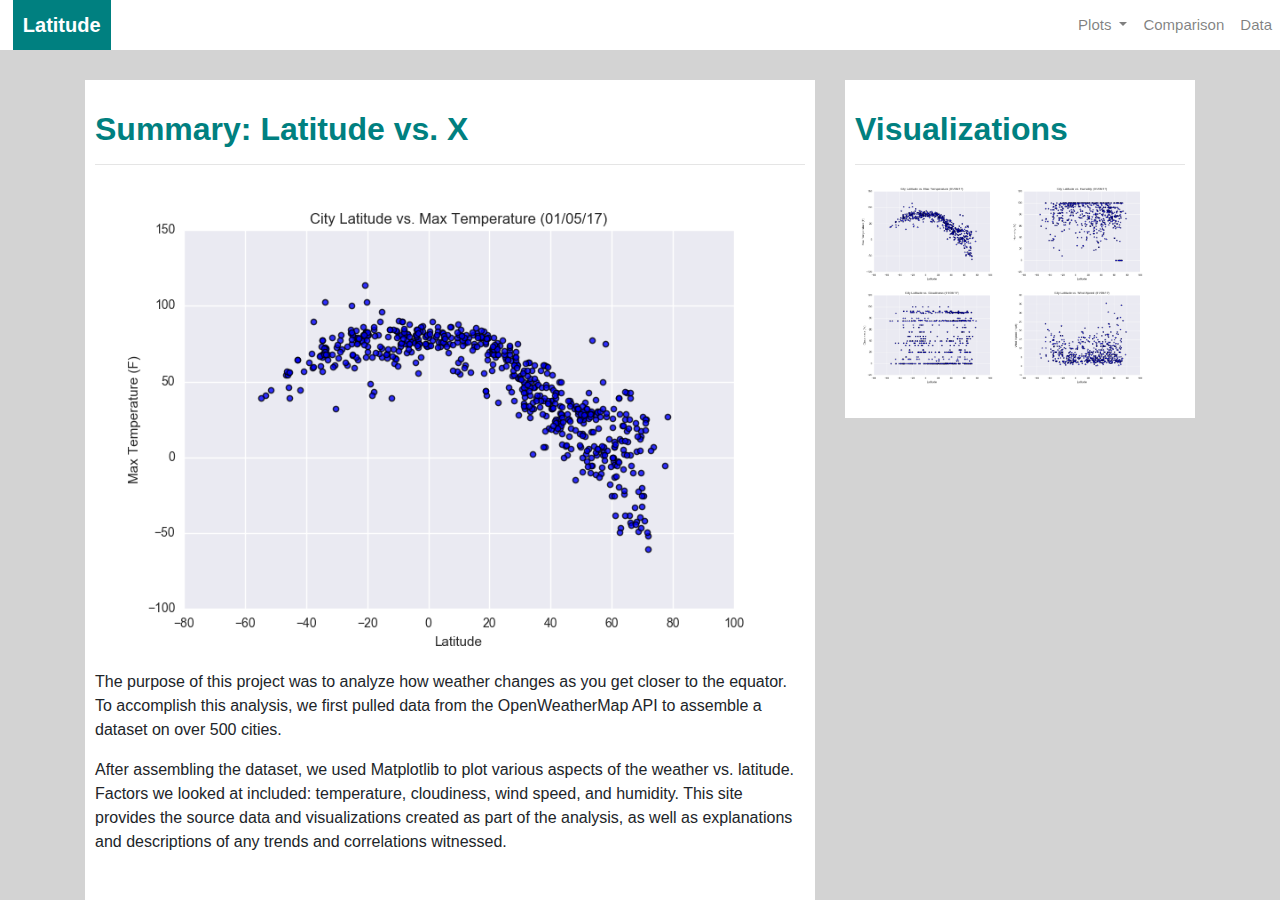
==== index.html @ a81a3029 "Finished data.html" ====
<!DOCTYPE html>
<html lang="en-us">

<head>
  <meta charset="UTF-8">
  <title>Latitude Analysis Dashboard</title>
  <link rel="stylesheet" href="https://cdn.jsdelivr.net/npm/bootstrap@4.6.0/dist/css/bootstrap.min.css" integrity="sha384-B0vP5xmATw1+K9KRQjQERJvTumQW0nPEzvF6L/Z6nronJ3oUOFUFpCjEUQouq2+l" crossorigin="anonymous"> 

  <meta name="viewport" content="width=device-width, initial-scale=1">
  <link rel="stylesheet" href="https://maxcdn.bootstrapcdn.com/bootstrap/4.5.2/css/bootstrap.min.css">
  <script src="https://ajax.googleapis.com/ajax/libs/jquery/3.5.1/jquery.min.js"></script>
  <script src="https://cdnjs.cloudflare.com/ajax/libs/popper.js/1.16.0/umd/popper.min.js"></script>
  <script src="https://maxcdn.bootstrapcdn.com/bootstrap/4.5.2/js/bootstrap.min.js"></script>

  <link rel="stylesheet" href="styles.css">

</head>

<body>
  <!-- Navigation -->
  <nav class="navbar navbar-expand-lg navbar-light">
    <a class="navbar-brand" href="index.html">Latitude</a>
    <button class="navbar-toggler border border-white" type="button" data-toggle="collapse" 
      data-target="#navbarNavDropdown" aria-controls="navbarNavDropdown" aria-expanded="false" 
      aria-label="Toggle navigation">
      <span class="navbar-toggler-icon"></span>
    </button>
    <div class="collapse navbar-collapse" id="navbarNavDropdown">
      <ul class="navbar-nav ml-auto">
        <li class="nav-item dropdown">
          <a class="nav-link dropdown-toggle" href="#" id="navbarDropdownMenuLink" data-toggle="dropdown"
            aria-haspopup="true" aria-expanded="false">
            Plots
          </a>
          <div class="dropdown-menu" aria-labelledby="navbarDropdownMenuLink">
            <a class="dropdown-item" href="MaxTemp.html">Maximum Temp</a>
            <a class="dropdown-item" href="Humidity.html">Humidity</a>
            <a class="dropdown-item" href="Cloudiness.html">Cloudiness</a>
            <a class="dropdown-item" href="WindSpeed.html">Wind Speed</a>
          </div>
        </li>
        <li class="nav-item">
          <a class="nav-link" href="comparison.html">Comparison</a>
        </li>
        <li class="nav-item">
          <a class="nav-link" href="data.html">Data</a>
        </li>
  
      </ul>
    </div>
  </nav>
  <!-- End Navigation -->

  <div class="container">
    
    <div class="row">
      <!-- Left Box -->
      <div class="col-lg-8 col-md-12">
        <div class="box1">
          <h2>Summary: Latitude vs. X</h2>
          <hr>
          <img src="Resources/Assets/LatVsMaxTemp.png" class="img-fluid rounded float-left" alt="Latitude vs Maximum Temperature">
          <p>The purpose of this project was to analyze how weather changes as you get closer to the equator. 
            To accomplish this analysis, we first pulled data from the OpenWeatherMap API to assemble a dataset on over 500 cities.</p>
          <p>After assembling the dataset, we used Matplotlib to plot various aspects of the weather vs. latitude. Factors we looked at 
            included: temperature, cloudiness, wind speed, and humidity. This site provides the source data and visualizations created 
            as part of the analysis, as well as explanations and descriptions of any trends and correlations witnessed.</p>
        </div>
      </div>

      <!-- Right Box -->
      <div class="col-lg-4 col-md-12">
        <div class="box1">
          <h2>Visualizations</h2>
          <hr>

          <div class="container">
            
            <div class="row">
            
                <a href="MaxTemp.html">
                  <img class="pull-left" src="Resources/Assets/LatVsMaxTemp.png" class="img-fluid" alt="Latitude vs Temperature">
                </a>
                <a href="Humidity.html">
                  <img class="pull-left" src="Resources/Assets/LatVsHumid.png" class="img-fluid" alt="Latitude vs Humidity">
                </a>
            </div>
      
            <div class="row">
            
                <a href="Cloudiness.html">
                  <img class="pull-left" src="Resources/Assets/LatVsCloud.png" class="img-fluid" alt="Latitude vs Cloudiness">
                </a>
                <a href="WindSpeed.html">
                  <img class="pull-left" src="Resources/Assets/LatVsWind.png" class="img-fluid" alt="Latitude vs Wind Speed">
                </a>  
            </div>
          </div>
        </div>
      </div>

    </div>

  </div>

</body>

</html>
---- styles.css ----
.navbar-light .navbar-brand {
    color: #FFFF;
}
.navbar {
    background-color: #FFFF;
    width: 100%;
    padding: 0;
}
.navbar-brand {
    font-size: 20px;
    font-weight: bold;
    background: #008080 ;
    padding: 10px;
    margin-left: 1%;
}
.nav-button {
    padding-left: 10px;
    padding-right:10px;
}
.navbar-collapse {
    position: static;
    font-size: 15px;
}
/* Main headings - Landing(2), Plots(2 ea), Comparison, Data */
h2 {
    color: #008080 ;  
    font-weight: bolder; 
    padding-top: 20px;
}

/* Secondary headings - Comparision(4) */
h4 {
    color: #008080 ;  
    font-weight: bolder; 
    text-align: center;
}
/* Paragraph format */
p{
    font-size: 16px; 
}
body {
    background: lightgray;
}
/* Main box  - Landing(2), Plots(2 ea), Comparision(4), Data */
.box1 {
    background:#FFFF;
    padding: 10px;
    margin-top: 30px;
    padding-bottom: 30px;
}
.col-md-6 {
    padding: 10px;
    margin-top: 30px;
    padding-bottom: 50px;    
}
.col-sm-4,.col-md-4,.col-lg-4 img {
    width: 150px;
}
.responsive {
    width: 90%;
    height: auto;
    position:relative;
    left: 5%;
    margin-bottom: 5%;
}
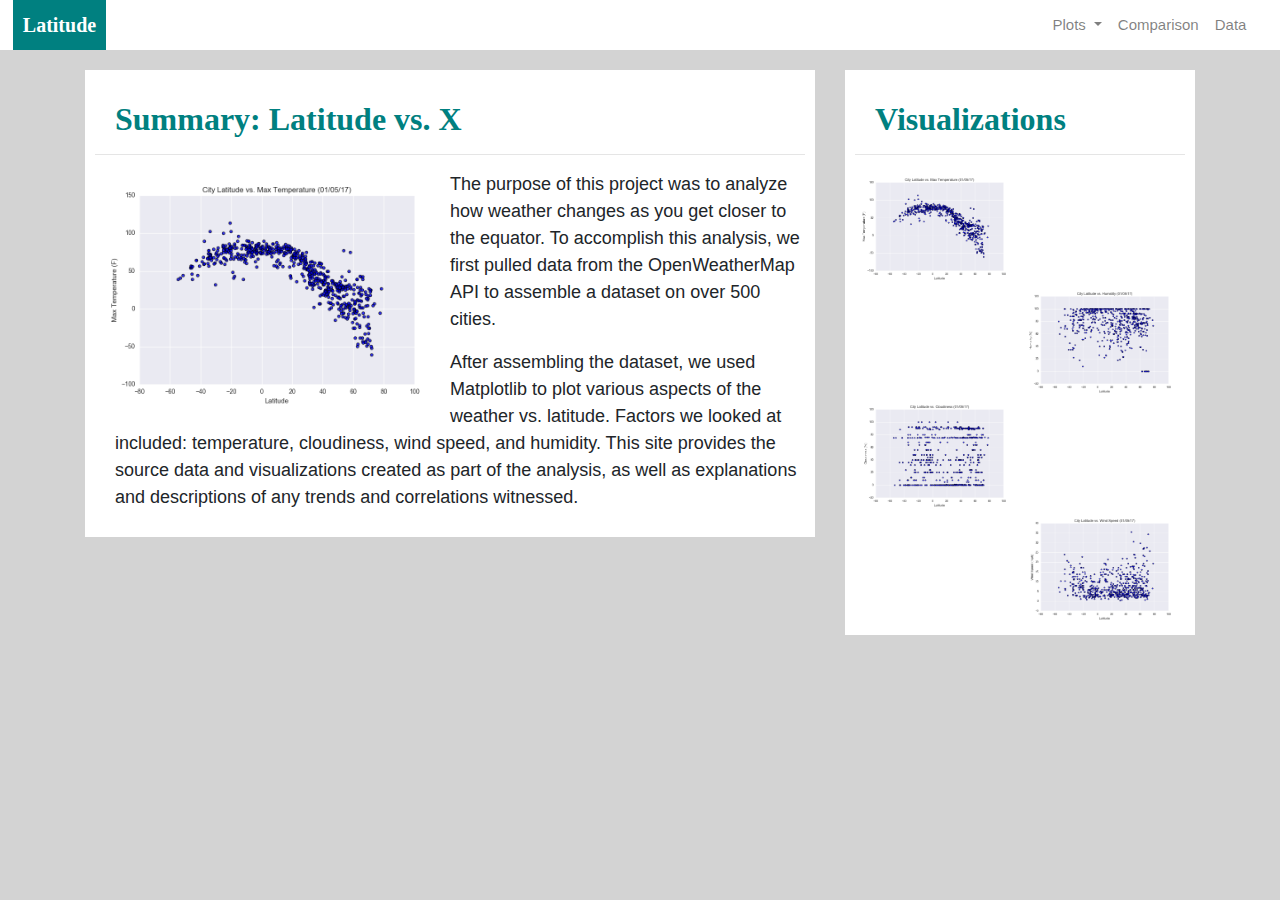
==== commit ee437ee9: "Fixed some link references" ====
--- a/index.html
+++ b/index.html
@@ -54,12 +54,13 @@
   <div class="container">
     
     <div class="row">
+      
       <!-- Left Box -->
       <div class="col-lg-8 col-md-12">
         <div class="box1">
           <h2>Summary: Latitude vs. X</h2>
           <hr>
-          <img src="Resources/Assets/LatVsMaxTemp.png" class="img-fluid rounded float-left" alt="Latitude vs Maximum Temperature">
+          <img src="Resources/Assets/LatVsMaxTemp.png" class="sm-plot float-left" alt="Latitude vs Maximum Temperature">
           <p>The purpose of this project was to analyze how weather changes as you get closer to the equator. 
             To accomplish this analysis, we first pulled data from the OpenWeatherMap API to assemble a dataset on over 500 cities.</p>
           <p>After assembling the dataset, we used Matplotlib to plot various aspects of the weather vs. latitude. Factors we looked at 
@@ -79,20 +80,20 @@
             <div class="row">
             
                 <a href="MaxTemp.html">
-                  <img class="pull-left" src="Resources/Assets/LatVsMaxTemp.png" class="img-fluid" alt="Latitude vs Temperature">
+                  <img src="Resources/Assets/LatVsMaxTemp.png" class="sm-plot float-left" alt="Latitude vs Temperature">
                 </a>
                 <a href="Humidity.html">
-                  <img class="pull-left" src="Resources/Assets/LatVsHumid.png" class="img-fluid" alt="Latitude vs Humidity">
+                  <img src="Resources/Assets/LatVsHumid.png" class="sm-plot float-right" alt="Latitude vs Humidity">
                 </a>
             </div>
       
             <div class="row">
             
                 <a href="Cloudiness.html">
-                  <img class="pull-left" src="Resources/Assets/LatVsCloud.png" class="img-fluid" alt="Latitude vs Cloudiness">
+                  <img src="Resources/Assets/LatVsCloud.png" class="sm-plot float-left" alt="Latitude vs Cloudiness">
                 </a>
                 <a href="WindSpeed.html">
-                  <img class="pull-left" src="Resources/Assets/LatVsWind.png" class="img-fluid" alt="Latitude vs Wind Speed">
+                  <img src="Resources/Assets/LatVsWind.png" class="sm-plot float-right" alt="Latitude vs Wind Speed">
                 </a>  
             </div>
           </div>
--- a/styles.css
+++ b/styles.css
@@ -2,12 +2,14 @@
 .navbar-light .navbar-brand {
     color: #FFFF;
 }
+/* Navbar background color and width */
 .navbar {
     background-color: #FFFF;
     width: 100%;
     padding: 0;
 }
 .navbar-brand {
+    font-family: Georgia, serif;
     font-size: 20px;
     font-weight: bold;
     background: #008080 ;
@@ -18,49 +20,56 @@
     padding-left: 10px;
     padding-right:10px;
 }
+/* Navbar: right - Plots (dropdown), Comparison, Data */
 .navbar-collapse {
     position: static;
     font-size: 15px;
+    margin-right: 2%;
+}
+
+/* Body background color */
+body {
+    background: lightgray;
 }
 /* Main headings - Landing(2), Plots(2 ea), Comparison, Data */
 h2 {
+    font-family: Georgia, serif;
+    font-weight: bolder; 
     color: #008080 ;  
-    font-weight: bolder; 
     padding-top: 20px;
+    padding-left: 20px;
 }
-
 /* Secondary headings - Comparision(4) */
 h4 {
+    font-family: Georgia, serif;
+    font-weight: bolder; 
     color: #008080 ;  
-    font-weight: bolder; 
     text-align: center;
 }
 /* Paragraph format */
-p{
-    font-size: 16px; 
-}
-body {
-    background: lightgray;
-}
+p {
+    font-size: 18px; 
+    padding-left: 20px;
+} 
+
 /* Main box  - Landing(2), Plots(2 ea), Comparision(4), Data */
 .box1 {
     background:#FFFF;
     padding: 10px;
-    margin-top: 30px;
-    padding-bottom: 30px;
+    margin-top: 20px;
+    /* padding-bottom: 100px; FIXOVERFLOW */
 }
-.col-md-6 {
+/* Comparision - Plots(4) */
+.col-lg-6 {
     padding: 10px;
-    margin-top: 30px;
-    padding-bottom: 50px;    
+    margin-top: 20px;
+    padding-bottom: 20px;    
 }
-.col-sm-4,.col-md-4,.col-lg-4 img {
-    width: 150px;
+/* Format images */
+.img {
+    max-width: 100%;
 }
-.responsive {
-    width: 90%;
-    height: auto;
-    position:relative;
-    left: 5%;
-    margin-bottom: 5%;
-}
+/* Format images */
+.sm-plot {
+    max-width: 50%;
+} 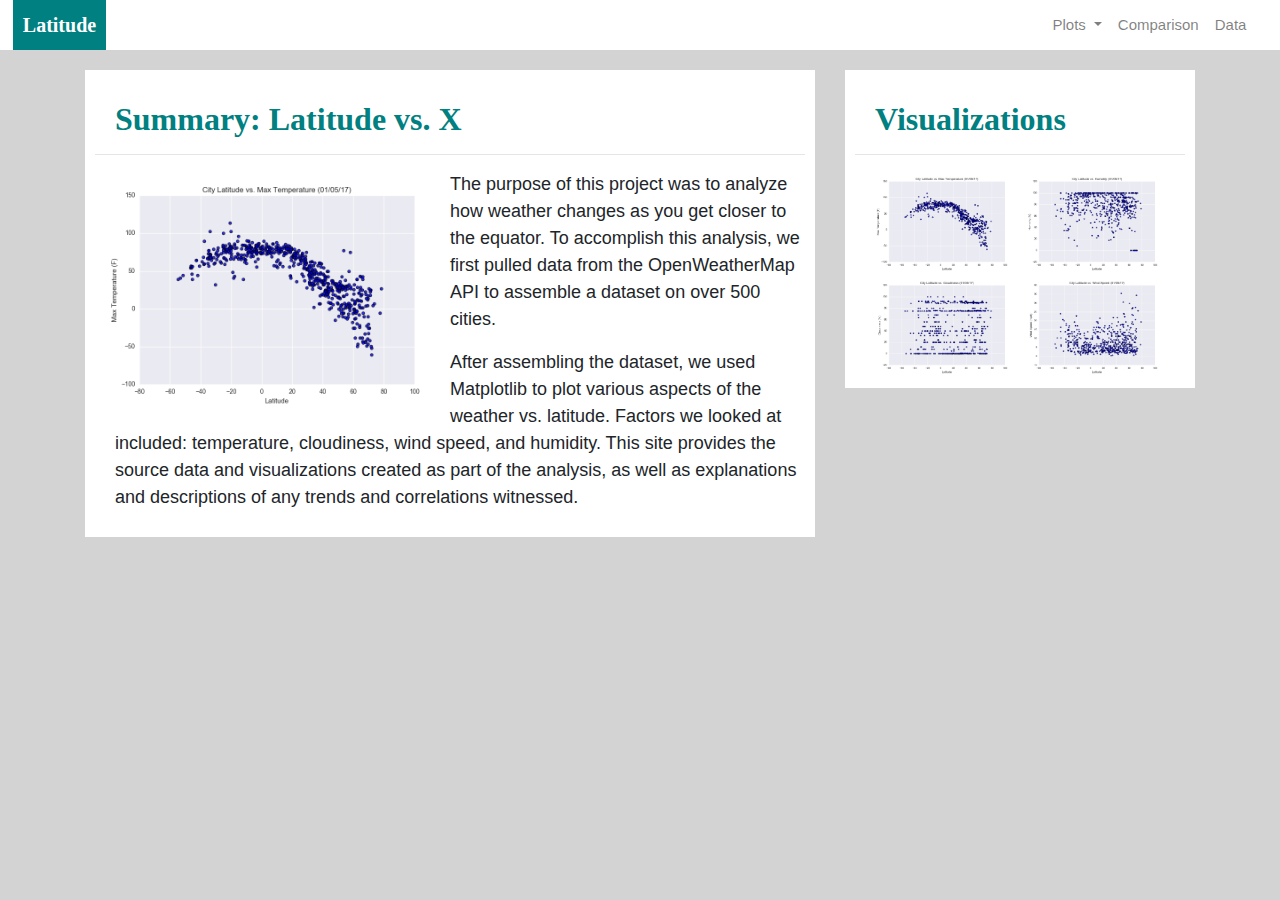
==== commit 9b57d5cc: "Fixed visualizations box" ====
--- a/index.html
+++ b/index.html
@@ -33,7 +33,7 @@
             Plots
           </a>
           <div class="dropdown-menu" aria-labelledby="navbarDropdownMenuLink">
-            <a class="dropdown-item" href="MaxTemp.html">Maximum Temp</a>
+            <a class="dropdown-item" href="MaxTemp.html">Max Temperature</a>
             <a class="dropdown-item" href="Humidity.html">Humidity</a>
             <a class="dropdown-item" href="Cloudiness.html">Cloudiness</a>
             <a class="dropdown-item" href="WindSpeed.html">Wind Speed</a>
@@ -54,7 +54,7 @@
   <div class="container">
     
     <div class="row">
-      
+
       <!-- Left Box -->
       <div class="col-lg-8 col-md-12">
         <div class="box1">
@@ -76,25 +76,22 @@
           <hr>
 
           <div class="container">
-            
-            <div class="row">
-            
-                <a href="MaxTemp.html">
-                  <img src="Resources/Assets/LatVsMaxTemp.png" class="sm-plot float-left" alt="Latitude vs Temperature">
-                </a>
-                <a href="Humidity.html">
-                  <img src="Resources/Assets/LatVsHumid.png" class="sm-plot float-right" alt="Latitude vs Humidity">
-                </a>
+            <div class="row4">
+              <a href="MaxTemp.html">
+                <img src="Resources/Assets/LatVsMaxTemp.png" class="sm-plot" alt="Latitude vs Temperature">
+              </a>
+              <a href="Humidity.html">
+                <img src="Resources/Assets/LatVsHumid.png" class="sm-plot float-right" alt="Latitude vs Humidity">
+              </a>
             </div>
       
-            <div class="row">
-            
-                <a href="Cloudiness.html">
-                  <img src="Resources/Assets/LatVsCloud.png" class="sm-plot float-left" alt="Latitude vs Cloudiness">
-                </a>
-                <a href="WindSpeed.html">
-                  <img src="Resources/Assets/LatVsWind.png" class="sm-plot float-right" alt="Latitude vs Wind Speed">
-                </a>  
+            <div class="row4">
+              <a href="Cloudiness.html">
+                <img src="Resources/Assets/LatVsCloud.png" class="sm-plot" alt="Latitude vs Cloudiness">
+              </a>
+              <a href="WindSpeed.html">
+                <img src="Resources/Assets/LatVsWind.png" class="sm-plot float-right" alt="Latitude vs Wind Speed">
+              </a>  
             </div>
           </div>
         </div>
@@ -106,4 +103,4 @@
 
 </body>
 
-</html>
+</html>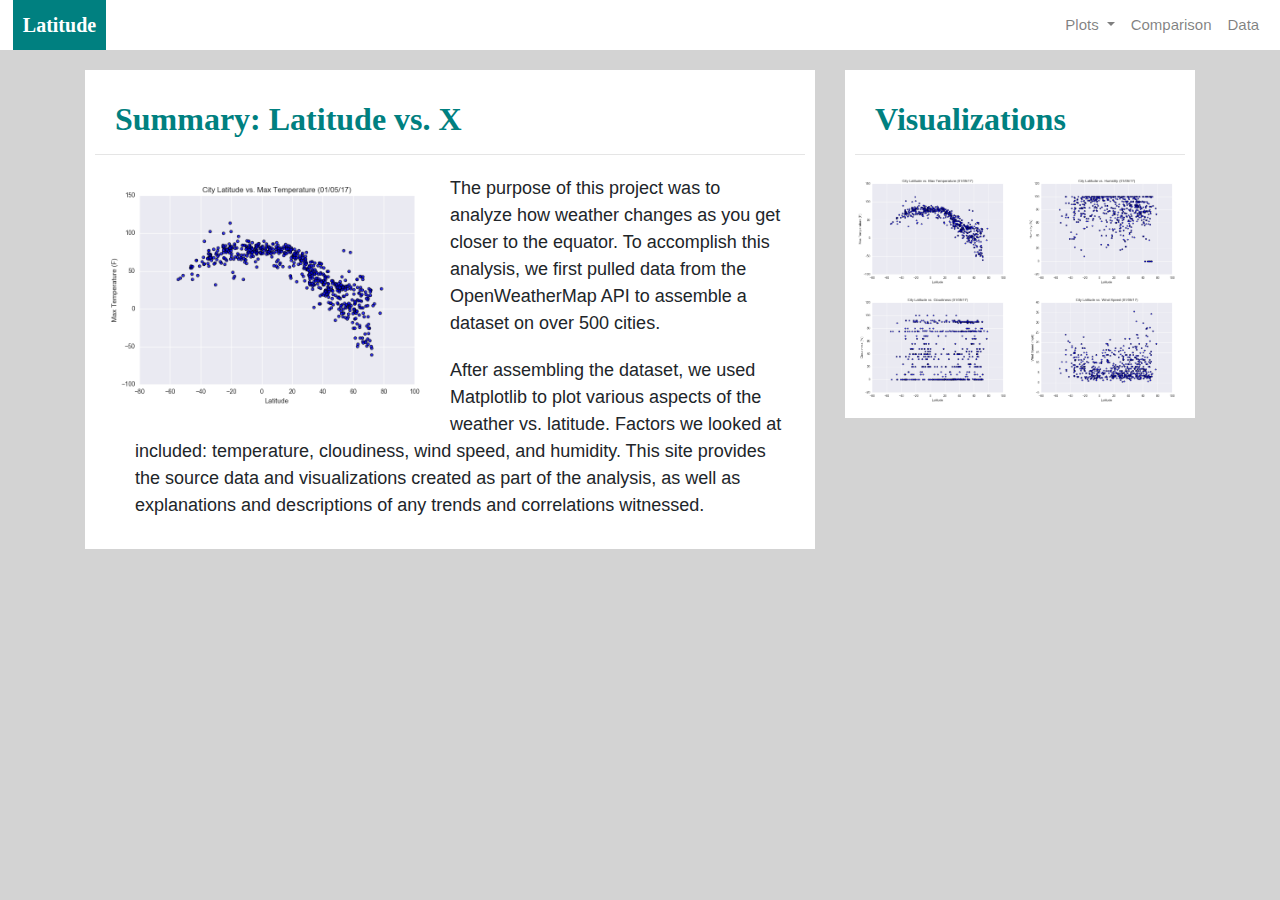
==== commit aeeaeab3: "Added directory" ====
--- a/index.html
+++ b/index.html
@@ -78,19 +78,19 @@
           <div class="container">
             <div class="row4">
               <a href="MaxTemp.html">
-                <img src="Resources/Assets/LatVsMaxTemp.png" class="sm-plot" alt="Latitude vs Temperature">
+                <img src="Resources/Assets/LatVsMaxTemp.png" class="sm-plot select" alt="Latitude vs Temperature">
               </a>
               <a href="Humidity.html">
-                <img src="Resources/Assets/LatVsHumid.png" class="sm-plot float-right" alt="Latitude vs Humidity">
+                <img src="Resources/Assets/LatVsHumid.png" class="sm-plot float-right select" alt="Latitude vs Humidity">
               </a>
             </div>
       
             <div class="row4">
               <a href="Cloudiness.html">
-                <img src="Resources/Assets/LatVsCloud.png" class="sm-plot" alt="Latitude vs Cloudiness">
+                <img src="Resources/Assets/LatVsCloud.png" class="sm-plot select" alt="Latitude vs Cloudiness">
               </a>
               <a href="WindSpeed.html">
-                <img src="Resources/Assets/LatVsWind.png" class="sm-plot float-right" alt="Latitude vs Wind Speed">
+                <img src="Resources/Assets/LatVsWind.png" class="sm-plot float-right select" alt="Latitude vs Wind Speed">
               </a>  
             </div>
           </div>
--- a/styles.css
+++ b/styles.css
@@ -1,14 +1,7 @@
 
+/* Navbar formatting - "Latitude" white, PCD to the left */
 .navbar-light .navbar-brand {
     color: #FFFF;
-}
-/* Navbar background color and width */
-.navbar {
-    background-color: #FFFF;
-    width: 100%;
-    padding: 0;
-}
-.navbar-brand {
     font-family: Georgia, serif;
     font-size: 20px;
     font-weight: bold;
@@ -16,15 +9,20 @@
     padding: 10px;
     margin-left: 1%;
 }
-.nav-button {
-    padding-left: 10px;
-    padding-right:10px;
+/* Navbar "box" background color and padding */
+.navbar {
+    background-color: #FFFF;
+    padding: 0;
 }
 /* Navbar: right - Plots (dropdown), Comparison, Data */
 .navbar-collapse {
     position: static;
     font-size: 15px;
-    margin-right: 2%;
+    padding-right: 1%;
+    background-color: #FFFF;
+}
+.nav-item a:hover {
+    background-color: lightgray;
 }
 
 /* Body background color */
@@ -50,6 +48,7 @@
 p {
     font-size: 18px; 
     padding-left: 20px;
+    margin: 20px 20px 20px 20px;
 } 
 
 /* Main box  - Landing(2), Plots(2 ea), Comparision(4), Data */
@@ -57,19 +56,43 @@
     background:#FFFF;
     padding: 10px;
     margin-top: 20px;
-    /* padding-bottom: 100px; FIXOVERFLOW */
+    padding-bottom: 10px;
 }
 /* Comparision - Plots(4) */
 .col-lg-6 {
-    padding: 10px;
-    margin-top: 20px;
-    padding-bottom: 20px;    
+    padding-top: 10px; 
+    padding-bottom: 10px;    
 }
 /* Format images */
 .img {
     max-width: 100%;
 }
-/* Format images */
+/* Visualization pages - left box */
+.md-plot {
+    max-width: 100%;
+}
+/* Format images - Visualizations */
 .sm-plot {
     max-width: 50%;
-} +}
+.row4 {
+    display: inherit;
+    margin: 0px -20px 0px -20px;
+    padding: 1px;
+}
+/* Teal border when hover - Landing, Visualizations, Comparison(4) */
+.select:hover {
+    border-style: solid;
+    border-color: #008080;
+}
+
+/* Media Queries */
+@media(max-width: 992px) {
+/* Small screen set backgroud color to teal */
+.navbar {
+    background-color: #008080;
+}
+.navbar button {
+    margin-right : 20px;
+}
+}